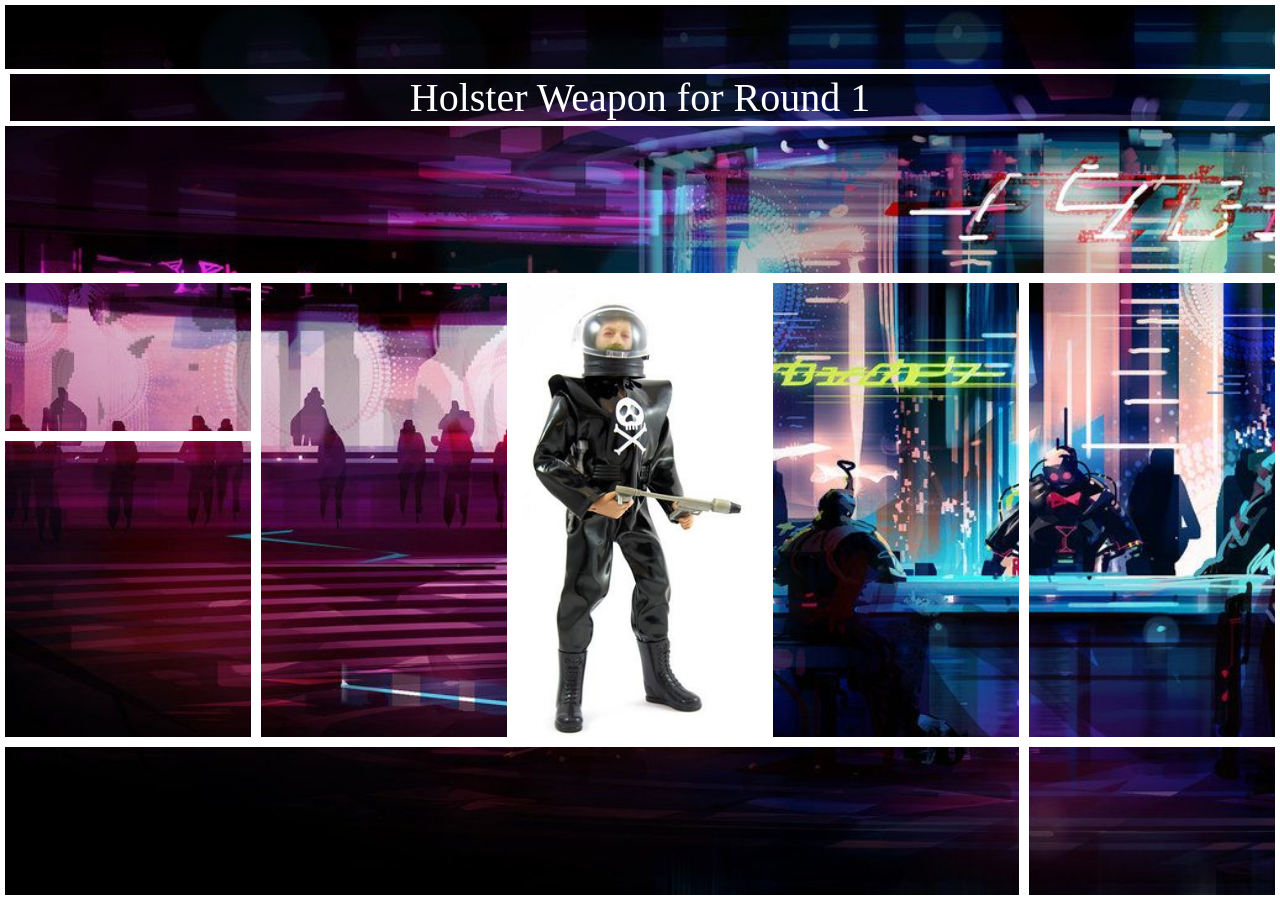
==== P1.html @ a700f9de "audio added: player gun makes sound when fired" ====
<!DOCTYPE html>
<html lang="en">
<head>
    <meta charset="UTF-8">
    <meta name="viewport" content="width=device-width, initial-scale=1.0">
    <link rel="stylesheet" href="P1.css">
    <title>Quickdraw</title>
</head>
<body>
    <div id="topBar">
        <div id="topText">Holster Weapon for Round 1</div>
    </div>
    <div id="picBox"></div>
    <div id="enemyBox_1"></div>
    <div id="enemyBox_2"></div>
    <div id="enemyBox_3"></div>
    <div id="leftBar"></div>
    <div id="rightBar"></div>
    <div id="bottomBar"></div>
    <div id="holsterBox"></div>



    
    <script src="P1.js"></script>
</body>
</html>
---- P1.css ----
body {
    background: url('JPG/Cantina_3.jpg');
    background-size: cover;
    margin: 0;
    display: grid;
    min-height: 100vh;
    grid-template-rows: 1fr 1fr 1fr 1fr 1f 1fr;
    grid-template-columns: 1fr 1fr 1fr 1fr 1fr;
    grid-template-areas:    "TB TB TB TB TB"
                            "PB E1 E2 E3 RB"
                            "LB E1 E2 E3 RB"
                            "LB E1 E2 E3 RB"
                            "BB BB BB BB HB"
}

div {
    border: 5px solid white;
}

#topText {
  font-size: 40px;
  margin-top: 5%;
  color: white;
  text-align: center;
}

#topBar {
    grid-area: TB;
}

#picBox {
    grid-area: PB;
}

#enemyBox_1 {
    grid-area: E1;
    background-size: cover;
}

#enemyBox_2 {
    grid-area: E2;
    background-size: cover;
}

#enemyBox_3 {
    grid-area: E3;
    background-size: cover;
}

#leftBar {
    grid-area: LB;
}

#rightBar {
    grid-area: RB;
}

#bottomBar {
    grid-area: BB;
}

#holsterBox {
    grid-area: HB;
}
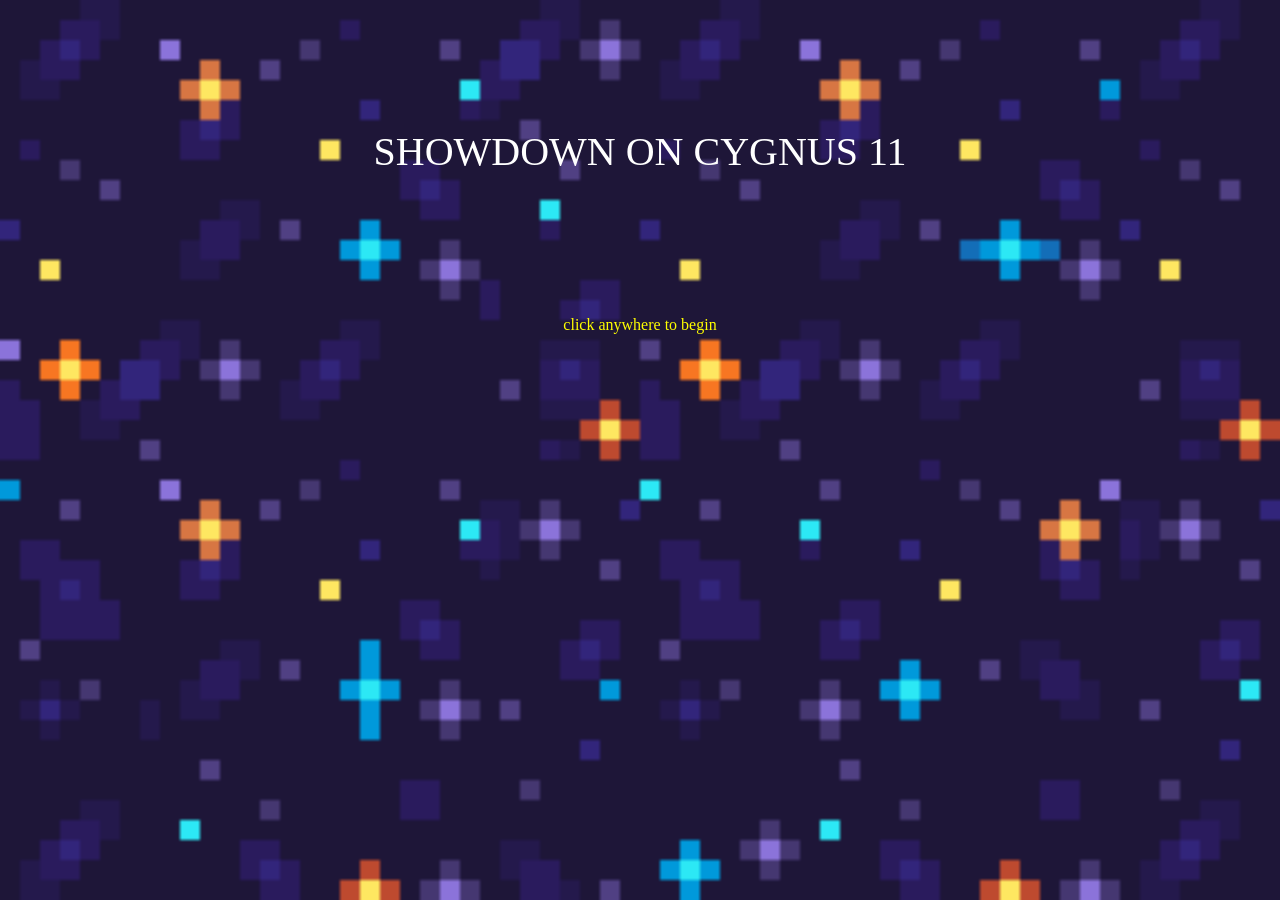
==== commit dbd65ff0: "iwireframe intro sequence added" ====
--- a/P1.html
+++ b/P1.html
@@ -6,13 +6,13 @@
     <link rel="stylesheet" href="P1.css">
     <title>Quickdraw</title>
 </head>
-<body>
+<body id="body">
     <div id="topBar">
-        <div id="topText">Holster Weapon for Round 1</div>
+        <div id="topText">SHOWDOWN ON CYGNUS 11</div>
     </div>
     <div id="picBox"></div>
     <div id="enemyBox_1"></div>
-    <div id="enemyBox_2"></div>
+    <div id="enemyBox_2">click anywhere to begin</div>
     <div id="enemyBox_3"></div>
     <div id="leftBar"></div>
     <div id="rightBar"></div>
--- a/P1.css
+++ b/P1.css
@@ -1,5 +1,5 @@
 body {
-    background: url('JPG/Cantina_3.jpg');
+    background: url('JPG/space_background.gif');
     background-size: cover;
     margin: 0;
     display: grid;
@@ -13,13 +13,13 @@
                             "BB BB BB BB HB"
 }
 
-div {
+/*div {
     border: 5px solid white;
-}
+}*/
 
 #topText {
   font-size: 40px;
-  margin-top: 5%;
+  margin-top: 10%;
   color: white;
   text-align: center;
 }
@@ -30,21 +30,42 @@
 
 #picBox {
     grid-area: PB;
+    color: yellow;
+    text-align: right;
 }
 
 #enemyBox_1 {
+    color: yellow;
     grid-area: E1;
     background-size: cover;
+    position: relative;
+    top: 0;
+    right: 0;
+    bottom: 0;
+    left: 0;
 }
 
 #enemyBox_2 {
+    color: yellow;
+    text-align: center;
     grid-area: E2;
     background-size: cover;
+    position: relative;
+    top: 0;
+    right: 0;
+    bottom: 0;
+    left: 0;
 }
 
 #enemyBox_3 {
+    color: red;
     grid-area: E3;
     background-size: cover;
+    position: relative;
+    top: 0;
+    right: 0;
+    bottom: 0;
+    left: 0;
 }
 
 #leftBar {
@@ -53,6 +74,7 @@
 
 #rightBar {
     grid-area: RB;
+    color: yellow;
 }
 
 #bottomBar {
@@ -61,4 +83,6 @@
 
 #holsterBox {
     grid-area: HB;
+    color: white;
+    text-align: center;
 }
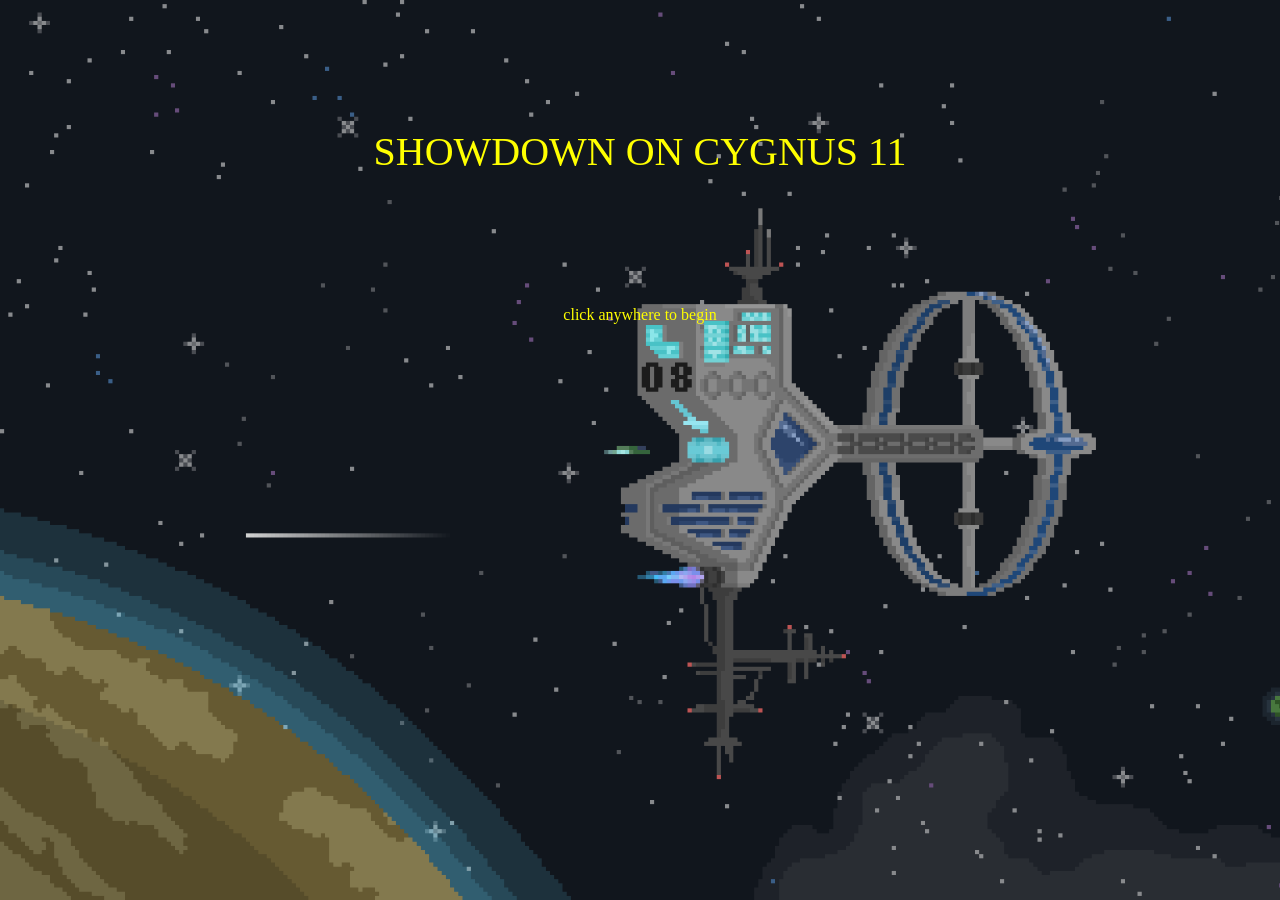
==== commit fa69f42a: "text added to battle intro sequence, as well as profile pic of enemy 1" ====
--- a/P1.html
+++ b/P1.html
@@ -17,7 +17,9 @@
     <div id="leftBar"></div>
     <div id="rightBar"></div>
     <div id="bottomBar"></div>
-    <div id="holsterBox"></div>
+    <div id="holsterBox">
+        <div id="holster_text"></div>
+    </div>
 
 
 
--- a/P1.css
+++ b/P1.css
@@ -1,5 +1,5 @@
 body {
-    background: url('JPG/space_background.gif');
+    background: url('JPG/space_station_background.png');
     background-size: cover;
     margin: 0;
     display: grid;
@@ -14,13 +14,13 @@
 }
 
 /*div {
-    border: 5px solid white;
+    border: 1px solid white;
 }*/
 
 #topText {
   font-size: 40px;
   margin-top: 10%;
-  color: white;
+  color: yellow;
   text-align: center;
 }
 
@@ -70,6 +70,7 @@
 
 #leftBar {
     grid-area: LB;
+    color: yellow;
 }
 
 #rightBar {
@@ -83,6 +84,12 @@
 
 #holsterBox {
     grid-area: HB;
-    color: white;
+    color: yellow;
     text-align: center;
+}
+
+#holster_text {
+    color: yellow;
+    text-align: center;
+    margin-top: 20%;
 }
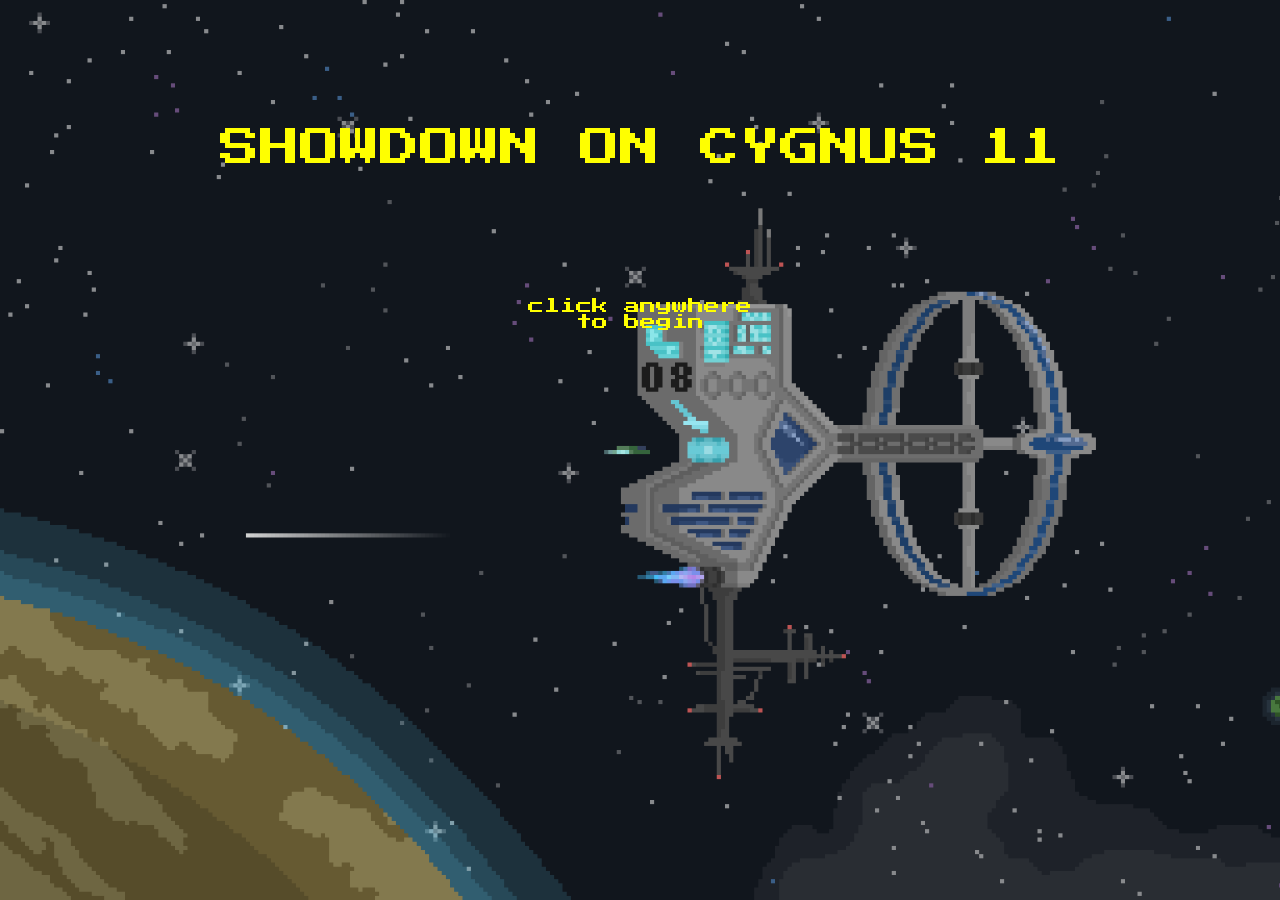
==== commit ab4a6f08: "pixel font added" ====
--- a/P1.html
+++ b/P1.html
@@ -4,6 +4,8 @@
     <meta charset="UTF-8">
     <meta name="viewport" content="width=device-width, initial-scale=1.0">
     <link rel="stylesheet" href="P1.css">
+    <link rel="preconnect" href="https://fonts.gstatic.com">
+    <link href="https://fonts.googleapis.com/css2?family=Press+Start+2P&display=swap" rel="stylesheet">
     <title>Quickdraw</title>
 </head>
 <body id="body">
--- a/P1.css
+++ b/P1.css
@@ -1,4 +1,5 @@
 body {
+    font-family: 'Press Start 2P', cursive;
     background: url('JPG/space_station_background.png');
     background-size: cover;
     margin: 0;
@@ -18,6 +19,7 @@
 }*/
 
 #topText {
+    font-family: 'Press Start 2P', cursive;
   font-size: 40px;
   margin-top: 10%;
   color: yellow;
@@ -29,12 +31,14 @@
 }
 
 #picBox {
+    font-family: 'Press Start 2P', cursive;
     grid-area: PB;
     color: yellow;
     text-align: right;
 }
 
 #enemyBox_1 {
+    font-family: 'Press Start 2P', cursive;
     color: yellow;
     grid-area: E1;
     background-size: cover;
@@ -46,6 +50,7 @@
 }
 
 #enemyBox_2 {
+    font-family: 'Press Start 2P', cursive;
     color: yellow;
     text-align: center;
     grid-area: E2;
@@ -58,7 +63,8 @@
 }
 
 #enemyBox_3 {
-    color: red;
+    font-family: 'Press Start 2P', cursive;
+    color: yellow;
     grid-area: E3;
     background-size: cover;
     position: relative;
@@ -69,11 +75,13 @@
 }
 
 #leftBar {
+    font-family: 'Press Start 2P', cursive;
     grid-area: LB;
     color: yellow;
 }
 
 #rightBar {
+    font-family: 'Press Start 2P', cursive;
     grid-area: RB;
     color: yellow;
 }
@@ -83,12 +91,14 @@
 }
 
 #holsterBox {
+    font-family: 'Press Start 2P', cursive;
     grid-area: HB;
     color: yellow;
     text-align: center;
 }
 
 #holster_text {
+    font-family: 'Press Start 2P', cursive;
     color: yellow;
     text-align: center;
     margin-top: 20%;
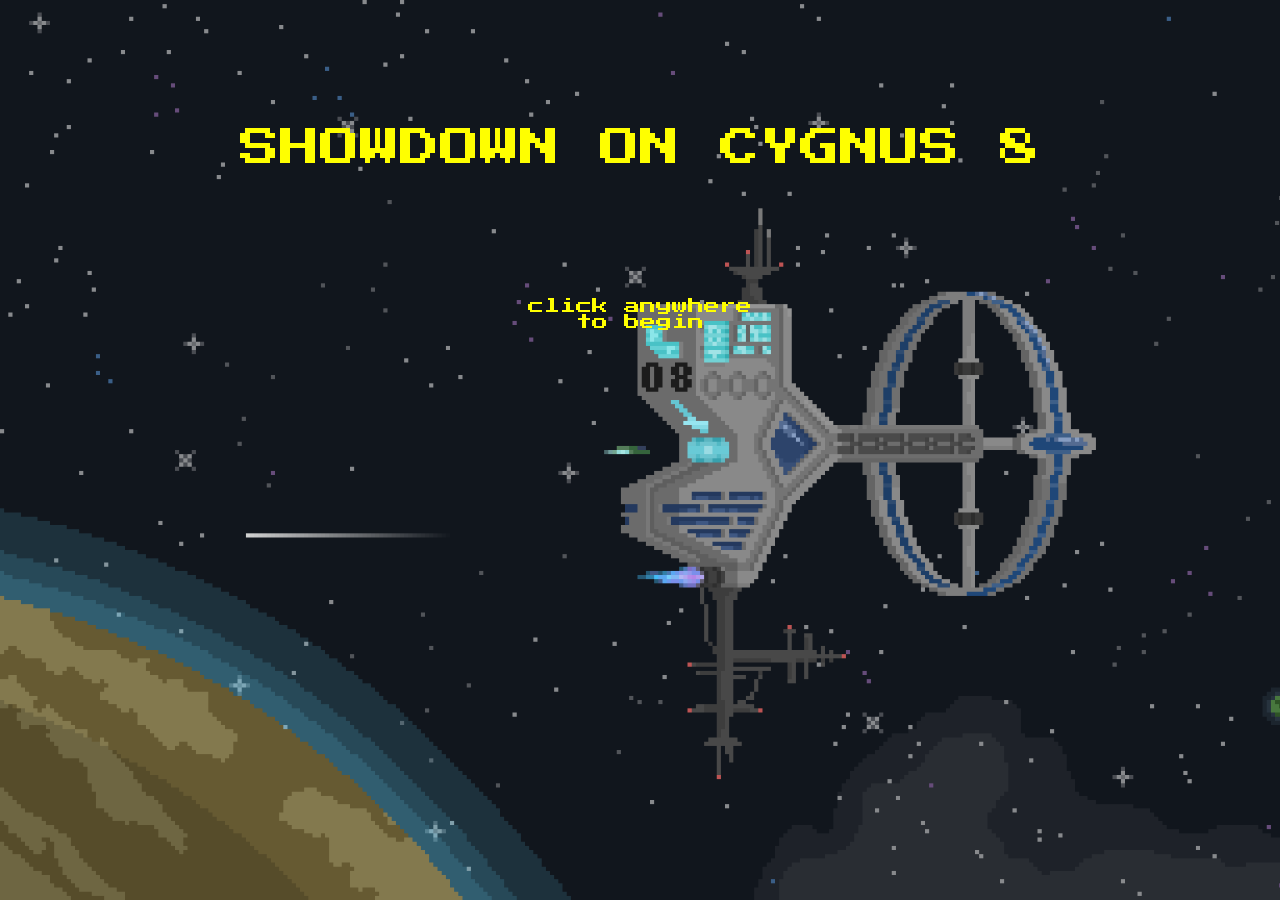
==== commit 51c014cc: "reset function brings you closer to the start of round 1" ====
--- a/P1.html
+++ b/P1.html
@@ -6,15 +6,16 @@
     <link rel="stylesheet" href="P1.css">
     <link rel="preconnect" href="https://fonts.gstatic.com">
     <link href="https://fonts.googleapis.com/css2?family=Press+Start+2P&display=swap" rel="stylesheet">
-    <title>Quickdraw</title>
+    <title>Showdown on Cygnus 8</title>
 </head>
 <body id="body">
     <div id="topBar">
-        <div id="topText">SHOWDOWN ON CYGNUS 11</div>
+        <div id="topText">SHOWDOWN ON CYGNUS 8</div>
     </div>
     <div id="picBox"></div>
     <div id="enemyBox_1"></div>
-    <div id="enemyBox_2">click anywhere to begin</div>
+    <div id="enemyBox_2">
+        click anywhere to begin</div>
     <div id="enemyBox_3"></div>
     <div id="leftBar"></div>
     <div id="rightBar"></div>
--- a/P1.css
+++ b/P1.css
@@ -14,9 +14,9 @@
                             "BB BB BB BB HB"
 }
 
-/*div {
+/* div {
     border: 1px solid white;
-}*/
+} */
 
 #topText {
     font-family: 'Press Start 2P', cursive;
@@ -35,13 +35,18 @@
     grid-area: PB;
     color: yellow;
     text-align: right;
+    background-size: contain;
+    background-repeat: no-repeat;
+    background-position: center;
 }
 
 #enemyBox_1 {
     font-family: 'Press Start 2P', cursive;
     color: yellow;
     grid-area: E1;
-    background-size: cover;
+    background-size: contain;
+    background-repeat: no-repeat;
+    background-position: center bottom;
     position: relative;
     top: 0;
     right: 0;
@@ -54,7 +59,9 @@
     color: yellow;
     text-align: center;
     grid-area: E2;
-    background-size: cover;
+    background-size: contain;
+    background-repeat: no-repeat;
+    background-position: center bottom;
     position: relative;
     top: 0;
     right: 0;
@@ -66,7 +73,9 @@
     font-family: 'Press Start 2P', cursive;
     color: yellow;
     grid-area: E3;
-    background-size: cover;
+    background-size: contain;
+    background-repeat: no-repeat;
+    background-position: center bottom;
     position: relative;
     top: 0;
     right: 0;
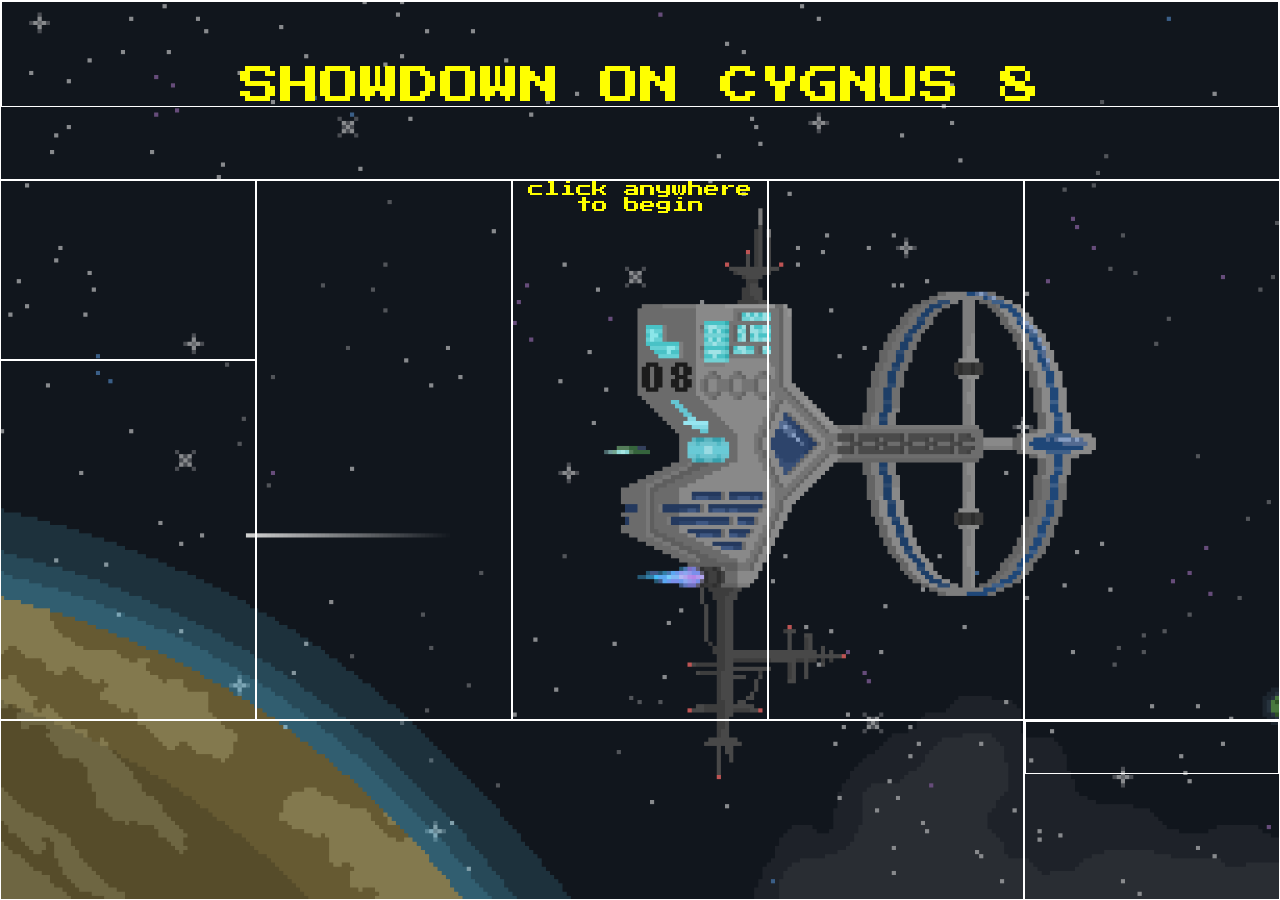
==== commit dbe95954: "routine push" ====
--- a/P1.html
+++ b/P1.html
@@ -1,5 +1,7 @@
 <!DOCTYPE html>
+
 <html lang="en">
+    
 <head>
     <meta charset="UTF-8">
     <meta name="viewport" content="width=device-width, initial-scale=1.0">
@@ -8,6 +10,7 @@
     <link href="https://fonts.googleapis.com/css2?family=Press+Start+2P&display=swap" rel="stylesheet">
     <title>Showdown on Cygnus 8</title>
 </head>
+
 <body id="body">
     <div id="topBar">
         <div id="topText">SHOWDOWN ON CYGNUS 8</div>
@@ -23,10 +26,7 @@
     <div id="holsterBox">
         <div id="holster_text"></div>
     </div>
-
-
-
-    
     <script src="P1.js"></script>
 </body>
+
 </html>
--- a/P1.css
+++ b/P1.css
@@ -5,7 +5,7 @@
     margin: 0;
     display: grid;
     min-height: 100vh;
-    grid-template-rows: 1fr 1fr 1fr 1fr 1f 1fr;
+    grid-template-rows: 1fr 1fr 1fr 1fr 1fr;
     grid-template-columns: 1fr 1fr 1fr 1fr 1fr;
     grid-template-areas:    "TB TB TB TB TB"
                             "PB E1 E2 E3 RB"
@@ -14,16 +14,16 @@
                             "BB BB BB BB HB"
 }
 
-/* div {
+div {
+    color: yellow;
     border: 1px solid white;
-} */
+}
 
 #topText {
     font-family: 'Press Start 2P', cursive;
-  font-size: 40px;
-  margin-top: 10%;
-  color: yellow;
-  text-align: center;
+    font-size: 40px;
+    padding-top: 5%;
+    text-align: center;
 }
 
 #topBar {
@@ -33,7 +33,6 @@
 #picBox {
     font-family: 'Press Start 2P', cursive;
     grid-area: PB;
-    color: yellow;
     text-align: right;
     background-size: contain;
     background-repeat: no-repeat;
@@ -42,57 +41,40 @@
 
 #enemyBox_1 {
     font-family: 'Press Start 2P', cursive;
-    color: yellow;
     grid-area: E1;
     background-size: contain;
     background-repeat: no-repeat;
     background-position: center bottom;
     position: relative;
-    top: 0;
-    right: 0;
-    bottom: 0;
-    left: 0;
 }
 
 #enemyBox_2 {
     font-family: 'Press Start 2P', cursive;
-    color: yellow;
     text-align: center;
     grid-area: E2;
     background-size: contain;
     background-repeat: no-repeat;
     background-position: center bottom;
     position: relative;
-    top: 0;
-    right: 0;
-    bottom: 0;
-    left: 0;
 }
 
 #enemyBox_3 {
     font-family: 'Press Start 2P', cursive;
-    color: yellow;
     grid-area: E3;
     background-size: contain;
     background-repeat: no-repeat;
     background-position: center bottom;
     position: relative;
-    top: 0;
-    right: 0;
-    bottom: 0;
-    left: 0;
 }
 
 #leftBar {
     font-family: 'Press Start 2P', cursive;
     grid-area: LB;
-    color: yellow;
 }
 
 #rightBar {
     font-family: 'Press Start 2P', cursive;
     grid-area: RB;
-    color: yellow;
 }
 
 #bottomBar {
@@ -102,13 +84,11 @@
 #holsterBox {
     font-family: 'Press Start 2P', cursive;
     grid-area: HB;
-    color: yellow;
     text-align: center;
 }
 
 #holster_text {
     font-family: 'Press Start 2P', cursive;
-    color: yellow;
     text-align: center;
-    margin-top: 20%;
+    padding-top: 20%;
 }
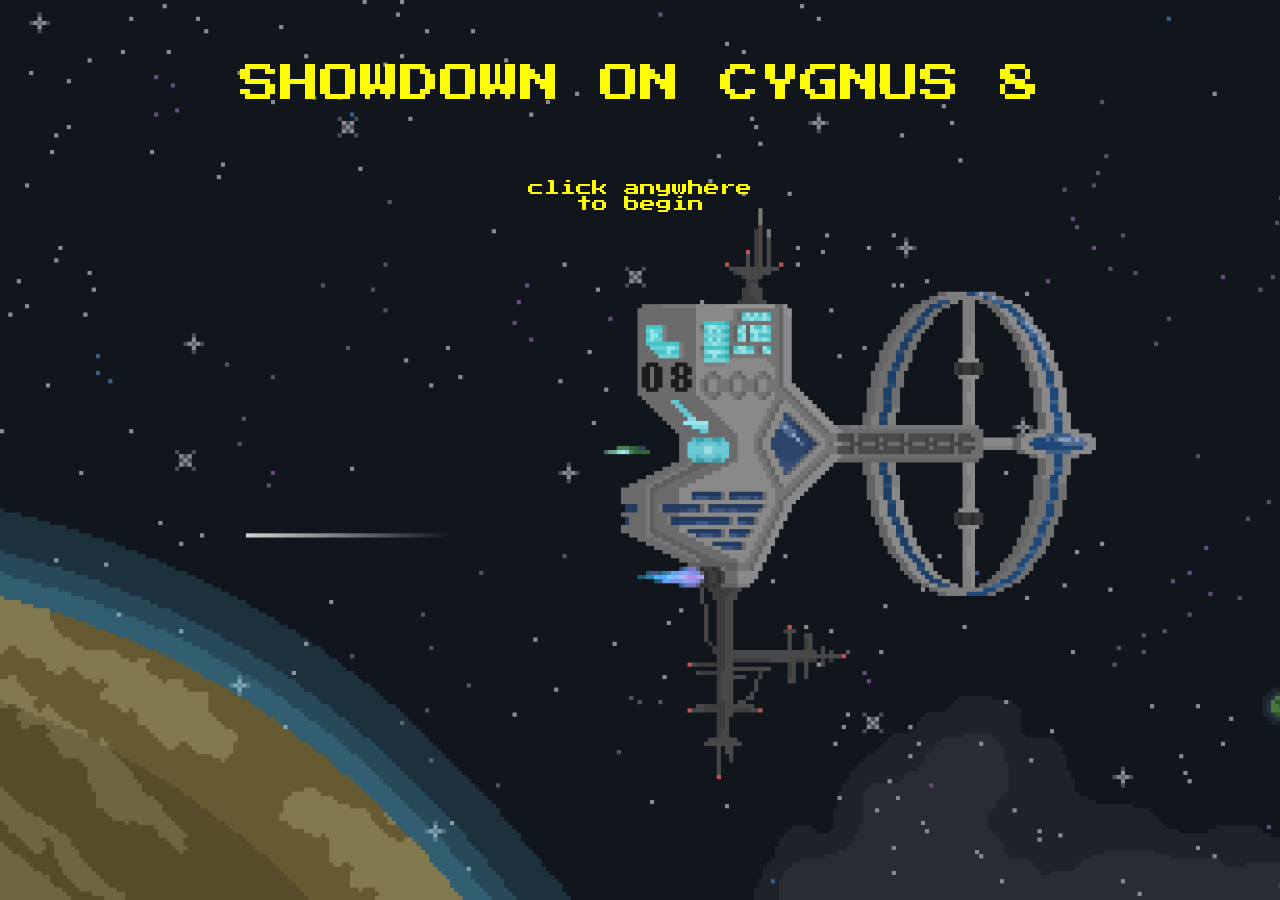
==== commit 047bfb35: "Routine push; baseline" ====
--- a/P1.html
+++ b/P1.html
@@ -1,7 +1,7 @@
 <!DOCTYPE html>
 
 <html lang="en">
-    
+
 <head>
     <meta charset="UTF-8">
     <meta name="viewport" content="width=device-width, initial-scale=1.0">
--- a/P1.css
+++ b/P1.css
@@ -16,7 +16,7 @@
 
 div {
     color: yellow;
-    border: 1px solid white;
+    /* border: 1px solid white; */
 }
 
 #topText {
